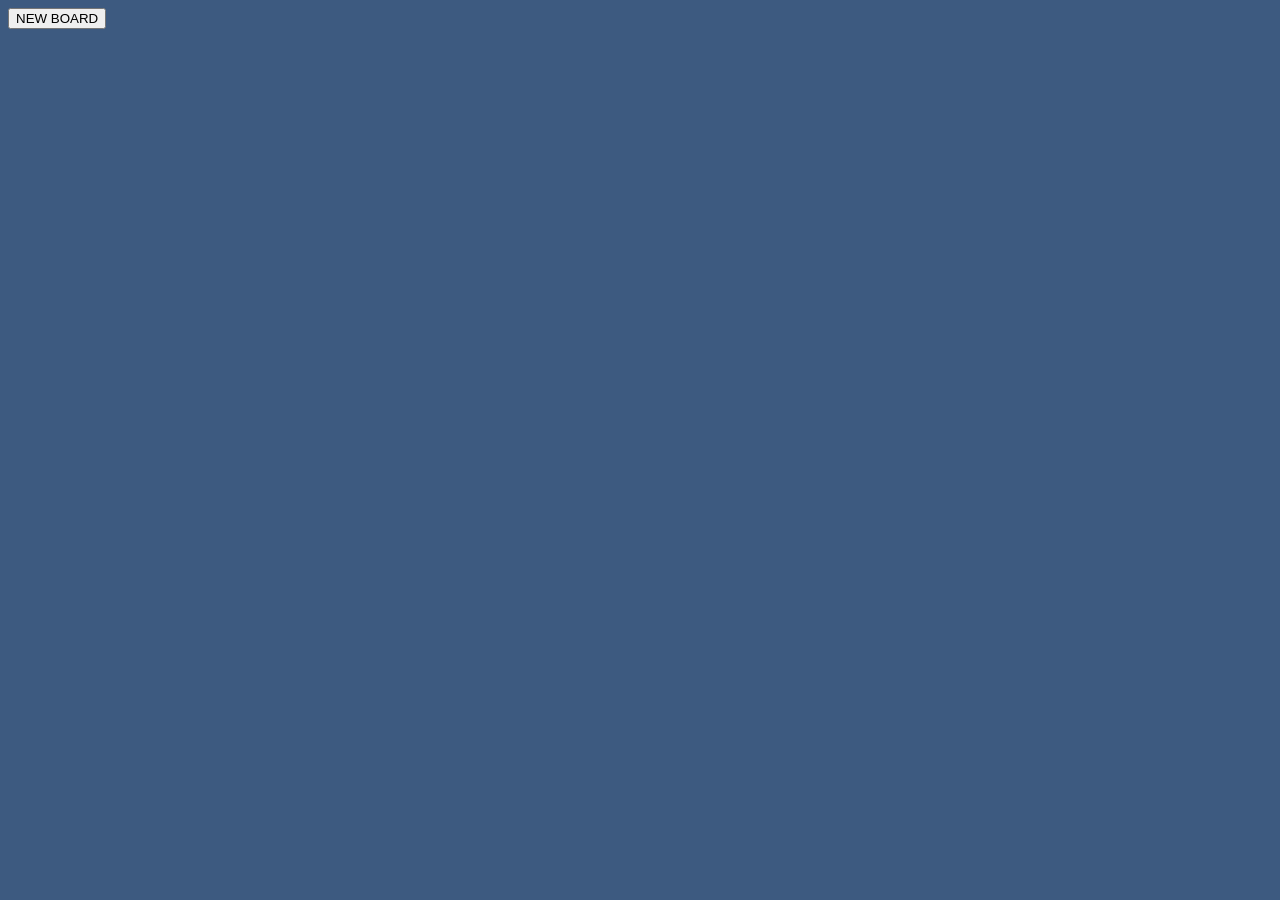
==== ex memory game/index.html @ f3fbb605 "Add : added assets and made memory board and new board button" ====
<!DOCTYPE html>
<html lang="en">
<head>
    <meta charset="UTF-8">
    <meta name="viewport" content="width=device-width, initial-scale=1.0">
    <script src="script.js" defer></script>
    <link rel="stylesheet" href="style.css">
    <title>Memory Game</title>
</head>
<body>
    <button id="start">NEW BOARD</button>
    <div id="game-board">
    </div>
</body>
</html>
---- ex memory game/style.css ----
:root{
    --page-bg: #3D5A80;
    --border-bg: #293241;
    --exo-bg: #EDF6F9;
    --btn-bg: #98C1D9;
    --del-bg: #EE6C4D;
    --font:  Arial, Helvetica, sans-serif;
}
*{
    font-family: var(--font);
}
body{
    background-color: var(--page-bg);
}
#game-board{
    display: grid;
    grid-template-columns: auto auto auto auto;
    flex-flow: column;
    margin: 30px;
    background-color: var(--btn-bg);
}
.card{
    width: 105px;
    height: 180px;
    margin: 2px;
    background-size: contain;
}
.flipped{
    transform: rotateY(180deg);
    background-image: url(assets/Card_Back.webp);
}
#card1{
    background-image: url(assets/Albedo_Card.webp);
}
#card2{
    background-image: url(assets/Arlecchino_Card.webp);
}
#card3{
    background-image: url(assets/Collei_Card.webp);
}
#card4{
    background-image: url(assets/Fischl_Card.webp);
}
#card5{
    background-image: url(assets/Hu_Tao_Card.webp);
}
#card6{
    background-image: url(assets/Rosaria_Card.webp);
}
#card7{
    background-image: url(assets/Venti_Card.webp);
}
#card8{
    background-image: url(assets/Yelan_Card.webp);
}
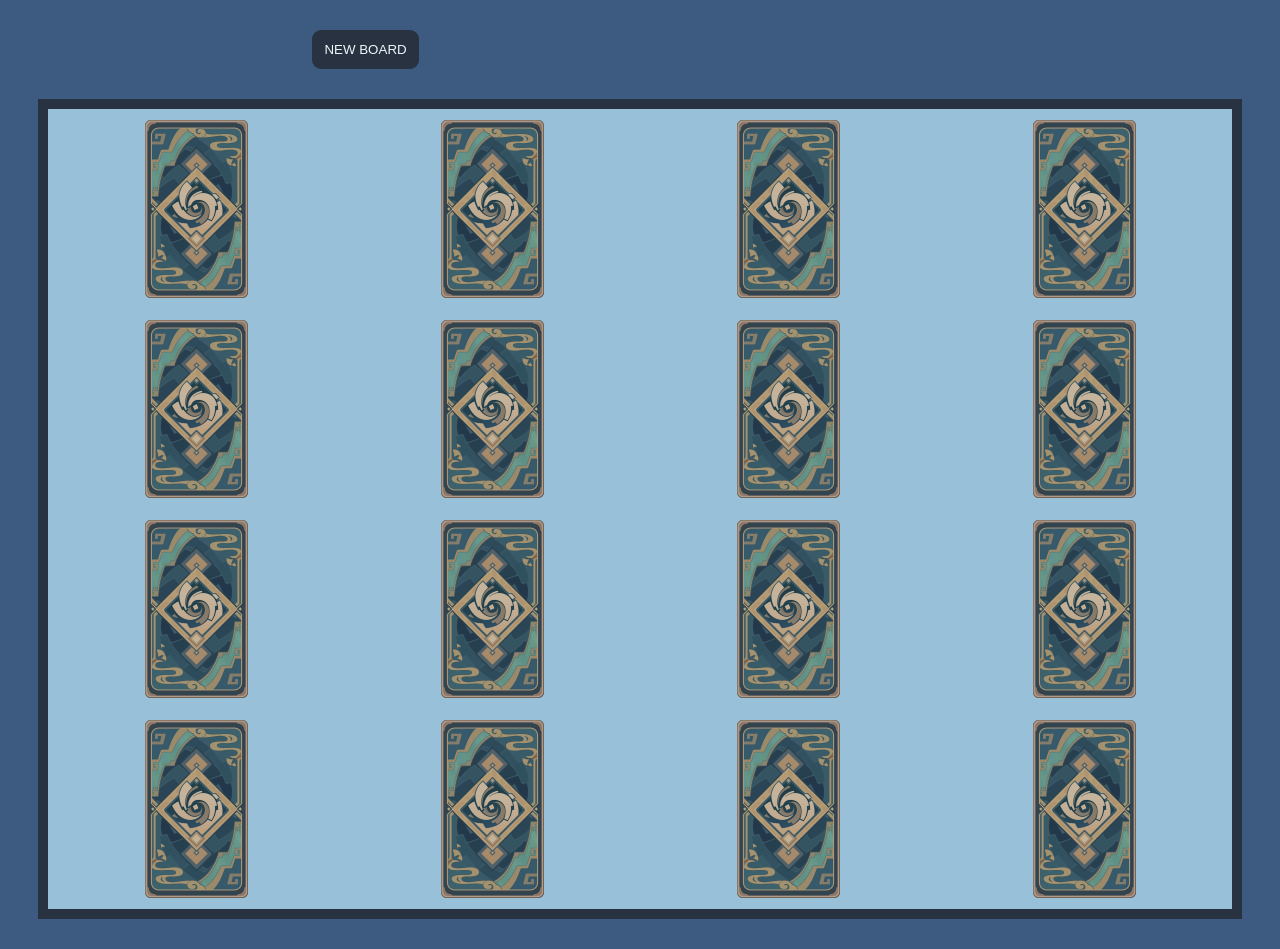
==== commit fccadd02: "fixed a bug where new board would be pressed mid game and values not reset" ====
--- a/ex memory game/index.html
+++ b/ex memory game/index.html
@@ -8,7 +8,10 @@
     <title>Memory Game</title>
 </head>
 <body>
-    <button id="start">NEW BOARD</button>
+    <nav>
+        <button id="start">NEW BOARD</button>
+        <span id="winTxt"></p>
+    </nav>
     <div id="game-board">
     </div>
 </body>
--- a/ex memory game/style.css
+++ b/ex memory game/style.css
@@ -1,9 +1,8 @@
 :root{
     --page-bg: #3D5A80;
     --border-bg: #293241;
-    --exo-bg: #EDF6F9;
-    --btn-bg: #98C1D9;
-    --del-bg: #EE6C4D;
+    --container-bg: #98C1D9;
+    --text-color: #EDF6F9;
     --font:  Arial, Helvetica, sans-serif;
 }
 *{
@@ -12,44 +11,79 @@
 body{
     background-color: var(--page-bg);
 }
+nav{
+    display: flex;
+    justify-content: space-around;
+    margin: 30px;
+}
 #game-board{
     display: grid;
     grid-template-columns: auto auto auto auto;
-    flex-flow: column;
+    justify-items: center;
     margin: 30px;
-    background-color: var(--btn-bg);
+    background-color: var(--container-bg);
+    border: solid 10px var(--border-bg);
 }
 .card{
     width: 105px;
     height: 180px;
-    margin: 2px;
+    margin: 10px;
     background-size: contain;
+    perspective: 800px;
+    transform-style: preserve-3d;
+    position: relative;
 }
-.flipped{
+.card.flipped .card-front{
+    transform: rotateY(0deg);
+}
+.card.flipped .card-back{
     transform: rotateY(180deg);
+}
+.card-back{
     background-image: url(assets/Card_Back.webp);
+    width: 100%; height: 100%;
+    background-size: contain;
+    backface-visibility: hidden;
+    position: absolute;
+    transform: rotateY(0deg);
+    transition: transform 0.6s;
 }
-#card1{
+.card-front{
+    width: 100%; height: 100%; 
+    background-size: contain;
+    backface-visibility: hidden;
+    position: absolute;
+    transform: rotateY(180deg);
+    transition: transform 0.6s;
+}
+.card1 .card-front{
     background-image: url(assets/Albedo_Card.webp);
-}
-#card2{
+} 
+.card2 .card-front{
     background-image: url(assets/Arlecchino_Card.webp);
 }
-#card3{
+.card3 .card-front{
     background-image: url(assets/Collei_Card.webp);
 }
-#card4{
+.card4 .card-front{
     background-image: url(assets/Fischl_Card.webp);
 }
-#card5{
+.card5 .card-front{
     background-image: url(assets/Hu_Tao_Card.webp);
 }
-#card6{
+.card6 .card-front{
     background-image: url(assets/Rosaria_Card.webp);
 }
-#card7{
+.card7 .card-front{
     background-image: url(assets/Venti_Card.webp);
 }
-#card8{
+.card8 .card-front{
     background-image: url(assets/Yelan_Card.webp);
+}
+#start{
+    border-radius: 9px;
+    padding: 12px;
+    color: var(--text-color);
+    background-color: var(--border-bg);
+    border-width: 0;
 }
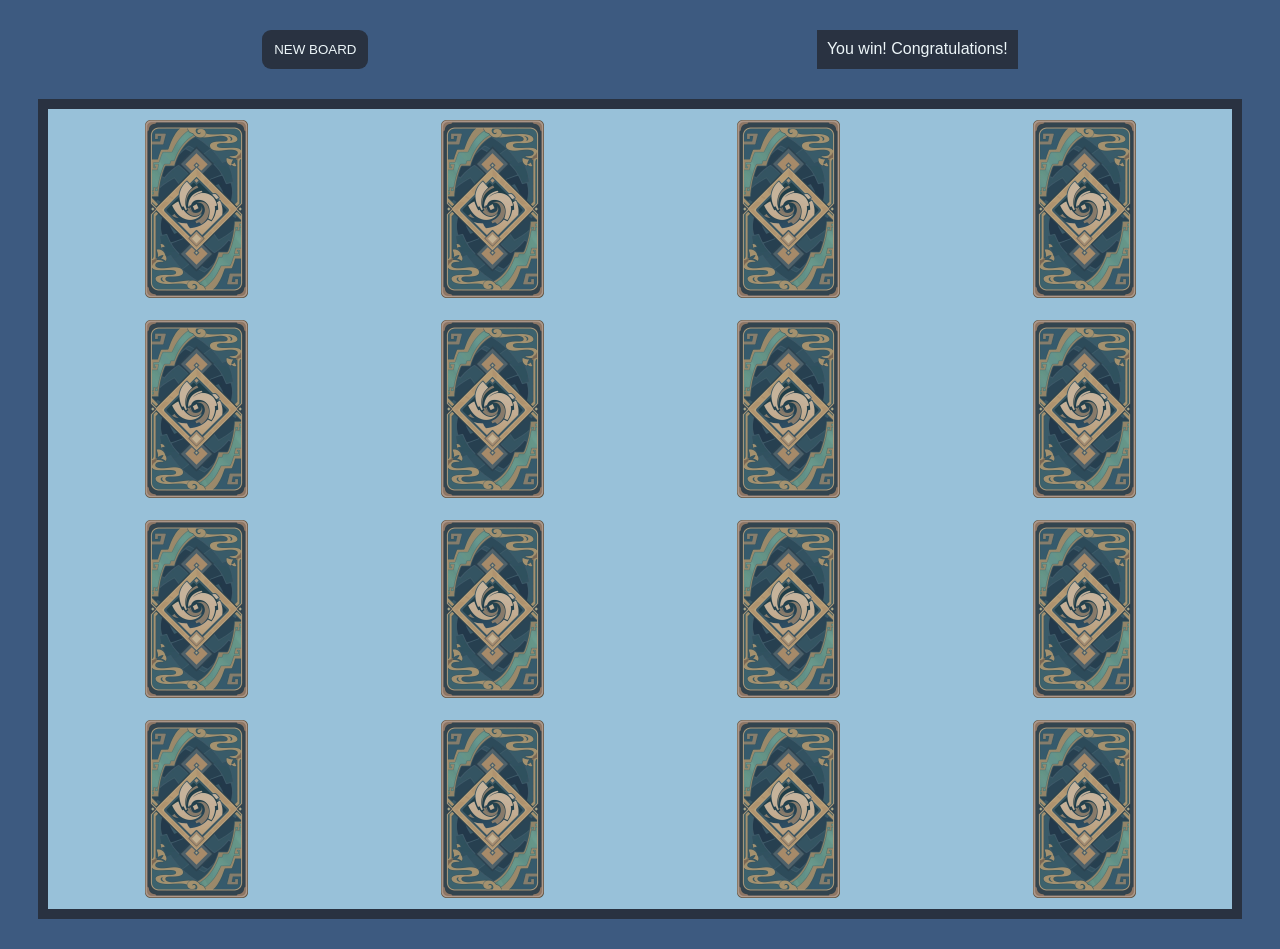
==== commit 80fedd79: "Fix: correct ID reference for win text and style it" ====
--- a/ex memory game/index.html
+++ b/ex memory game/index.html
@@ -10,7 +10,7 @@
 <body>
     <nav>
         <button id="start">NEW BOARD</button>
-        <span id="winTxt"></p>
+        <span id="win-txt"></p>
     </nav>
     <div id="game-board">
     </div>
--- a/ex memory game/style.css
+++ b/ex memory game/style.css
@@ -15,6 +15,11 @@
     display: flex;
     justify-content: space-around;
     margin: 30px;
+}
+#win-txt{
+    padding: 10px;
+    background-color: var(--border-bg);
+    color: var(--text-color);
 }
 #game-board{
     display: grid;
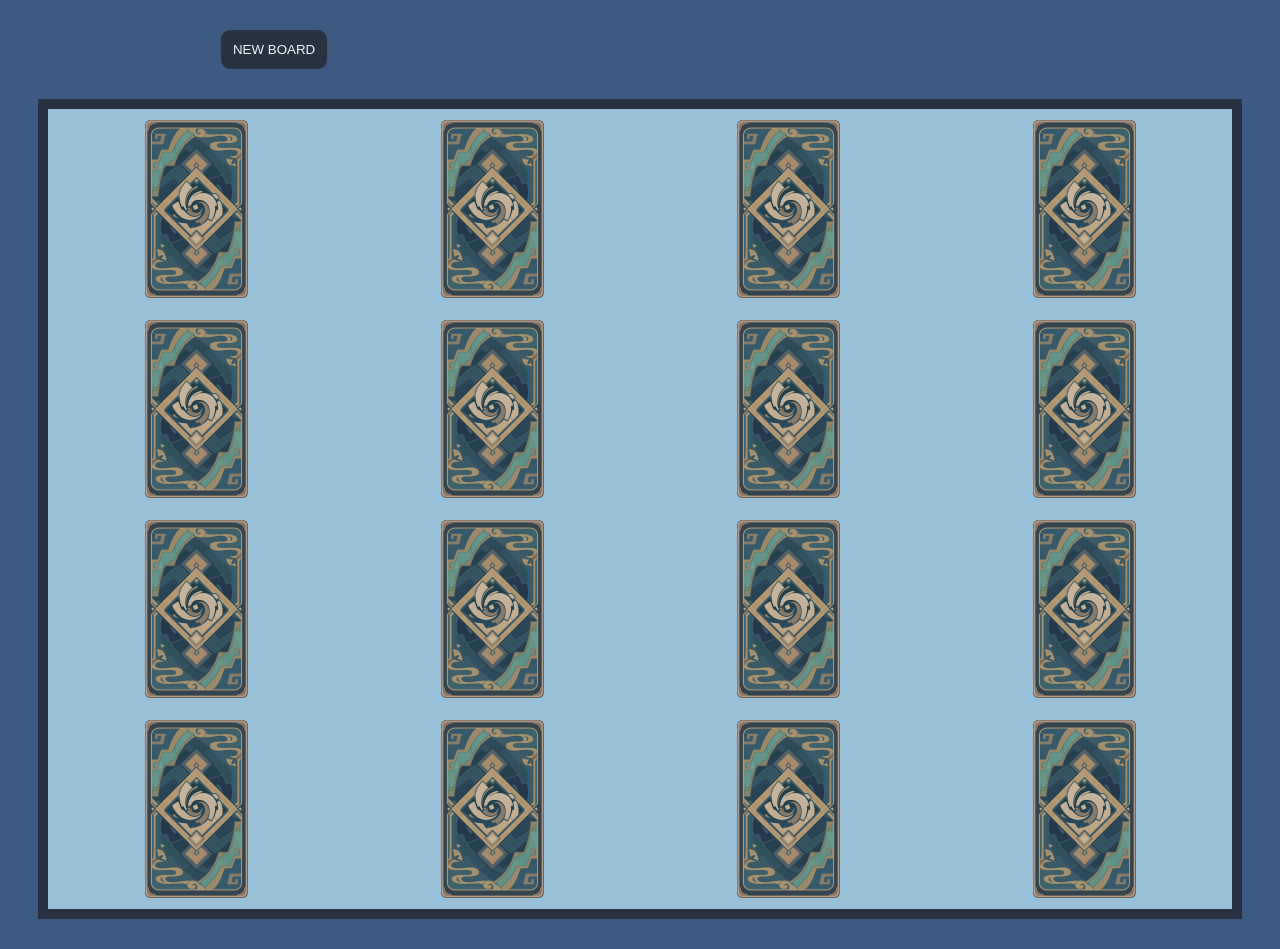
==== commit 7f03850d: "Add: implement try count display and improve win message format" ====
--- a/ex memory game/index.html
+++ b/ex memory game/index.html
@@ -10,7 +10,8 @@
 <body>
     <nav>
         <button id="start">NEW BOARD</button>
-        <span id="win-txt"></p>
+        <span id="timer"></span>
+        <span id="win-txt"></span>
     </nav>
     <div id="game-board">
     </div>
--- a/ex memory game/style.css
+++ b/ex memory game/style.css
@@ -16,10 +16,9 @@
     justify-content: space-around;
     margin: 30px;
 }
-#win-txt{
-    padding: 10px;
-    background-color: var(--border-bg);
+#win-txt, #timer{
     color: var(--text-color);
+    align-self: center;
 }
 #game-board{
     display: grid;
@@ -37,6 +36,10 @@
     perspective: 800px;
     transform-style: preserve-3d;
     position: relative;
+    transition: transform 0.2s;
+}
+.card:not(.matched):hover{
+    transform: scale(1.10);
 }
 .card.flipped .card-front{
     transform: rotateY(0deg);
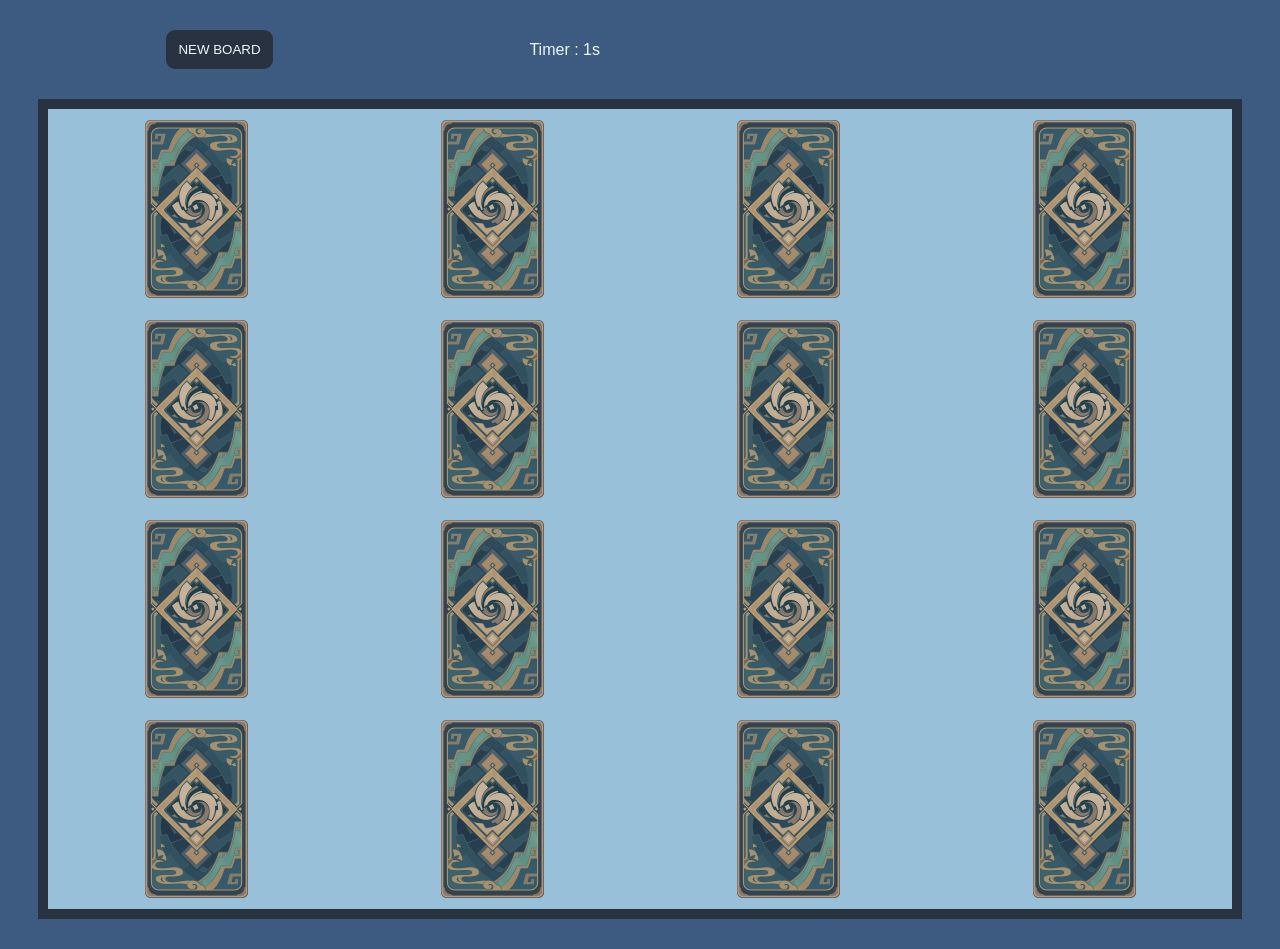
==== commit 784f3ad7: "Add: added a local best score tracker" ====
--- a/ex memory game/index.html
+++ b/ex memory game/index.html
@@ -12,6 +12,7 @@
         <button id="start">NEW BOARD</button>
         <span id="timer"></span>
         <span id="win-txt"></span>
+        <span id="best-score"></span>
     </nav>
     <div id="game-board">
     </div>
--- a/ex memory game/style.css
+++ b/ex memory game/style.css
@@ -16,7 +16,7 @@
     justify-content: space-around;
     margin: 30px;
 }
-#win-txt, #timer{
+#win-txt, #timer, #best-score{
     color: var(--text-color);
     align-self: center;
 }
